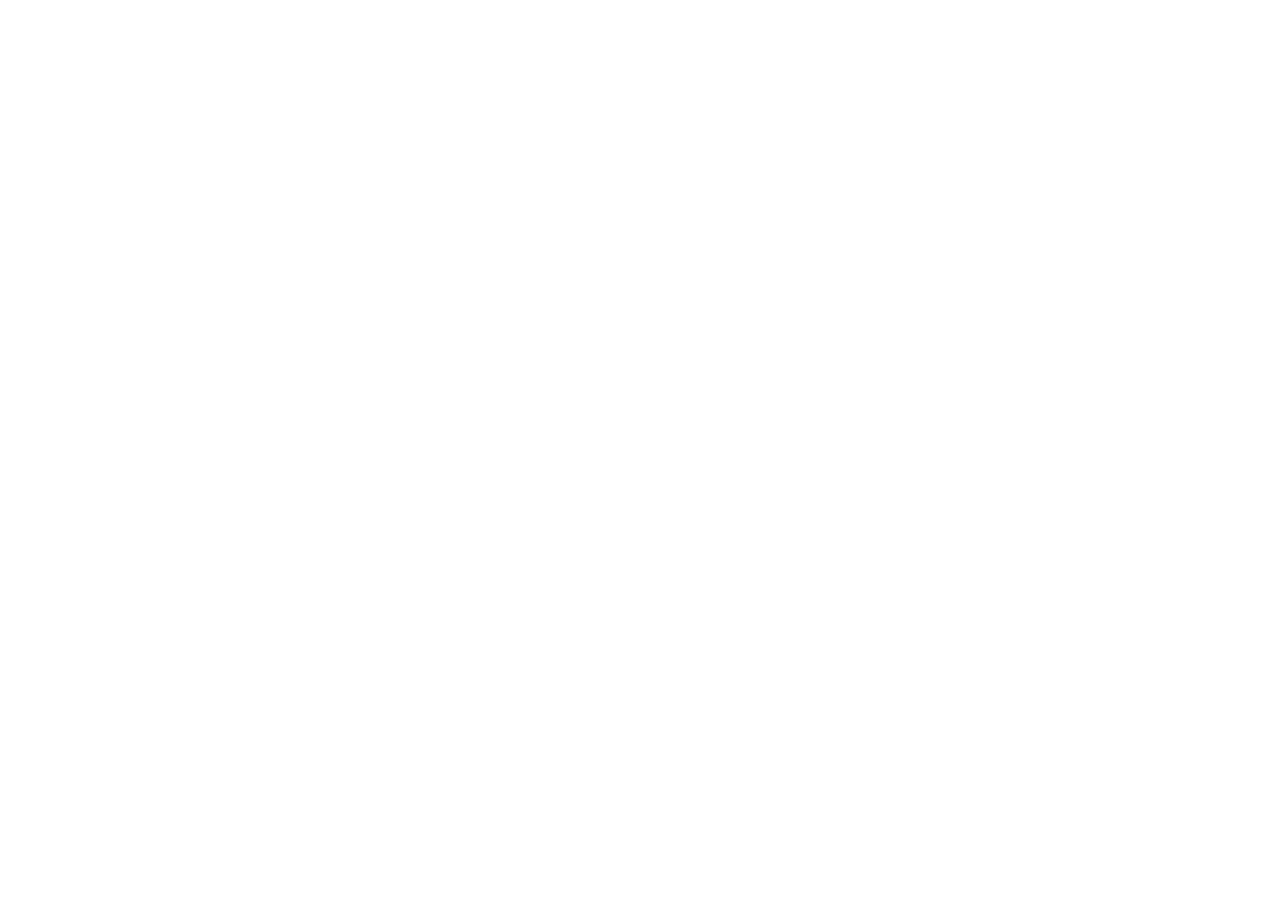
==== Week-1/Exercise 1.2/index.html @ f31f5de6 "Linked script.js and styles.js file to index.js" ====
<!DOCTYPE html>
<html lang="en">
<head>
    <meta charset="UTF-8">
    <meta http-equiv="X-UA-Compatible" content="IE=edge">
    <meta name="viewport" content="width=device-width, initial-scale=1.0">
    <title>Exercise 1.2</title>
    <link href="styles.css" rel="stylesheet">
    <script src="script.js"></script>
</head>
<body>
    
</body>
</html>
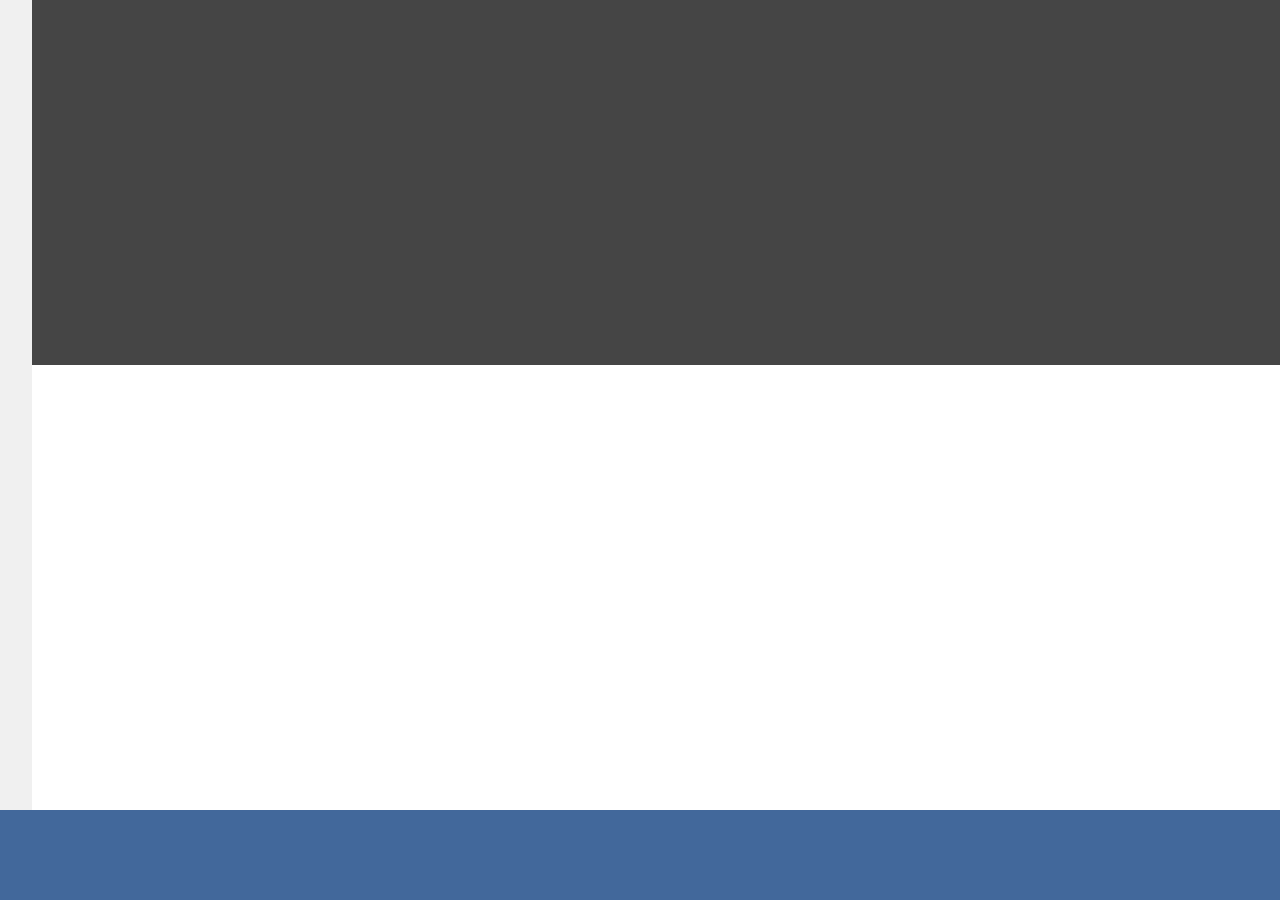
==== commit a6d4c3b9: "Changed background color to the required color and added sidebar icons" ====
--- a/Week-1/Exercise 1.2/index.html
+++ b/Week-1/Exercise 1.2/index.html
@@ -5,10 +5,30 @@
     <meta http-equiv="X-UA-Compatible" content="IE=edge">
     <meta name="viewport" content="width=device-width, initial-scale=1.0">
     <title>Exercise 1.2</title>
+    <link rel="preconnect" href="https://fonts.googleapis.com">
+    <link rel="preconnect" href="https://fonts.gstatic.com" crossorigin>
+    <link href="https://fonts.googleapis.com/css2?family=Lato:wght@300&display=swap" rel="stylesheet">
+    <link rel="stylesheet" href="https://maxst.icons8.com/vue-static/landings/line-awesome/line-awesome/1.3.0/css/line-awesome.min.css">
     <link href="styles.css" rel="stylesheet">
-    <script src="script.js"></script>
 </head>
 <body>
-    
+    <section id="top-container">
+        <aside>
+            <i class="las la-bars"></i>
+            <i class="las la-home"></i>
+            <i class="las la-search"></i>
+            <i class="las la-volume-up"></i>
+            <i class="las la-user"></i>
+            <i class="las la-cog"></i>
+            <i class="lab la-spotify"></i>
+            <i class="lab la-soundcloud"></i>
+        </aside>
+        <section id="center-container">
+            <header></header>
+            <main></main>
+        </section>
+    </section>
+    <footer></footer>
+    <script src="script.js"></script>
 </body>
 </html>--- a/Week-1/Exercise 1.2/styles.css
+++ b/Week-1/Exercise 1.2/styles.css
@@ -0,0 +1,43 @@
+* {
+    margin: 0;
+    padding: 0;
+    box-sizing: border-box;
+    font-family: 'Lato', sans-serif;
+}
+
+#center-container {
+    background-color: aquamarine;
+    display: flex;
+    flex-direction: column;
+    width: 97.5%;
+}
+
+#top-container {
+    background-color: blue;
+    display: flex;
+    height: 90vh;
+}
+
+aside {
+    background-color: rgb(240,240,240);
+    display: flex;
+    flex-direction: column;
+    justify-content: space-around;
+    align-items: center;
+    width: 2.5%;
+}
+
+footer {
+    background-color: rgb(66,104,155);
+    height: 10vh;
+}
+
+header {
+    background-color: rgb(69,69,69);
+    height: 45%;
+}
+
+main {
+    background-color: white;
+    height: 55%;
+}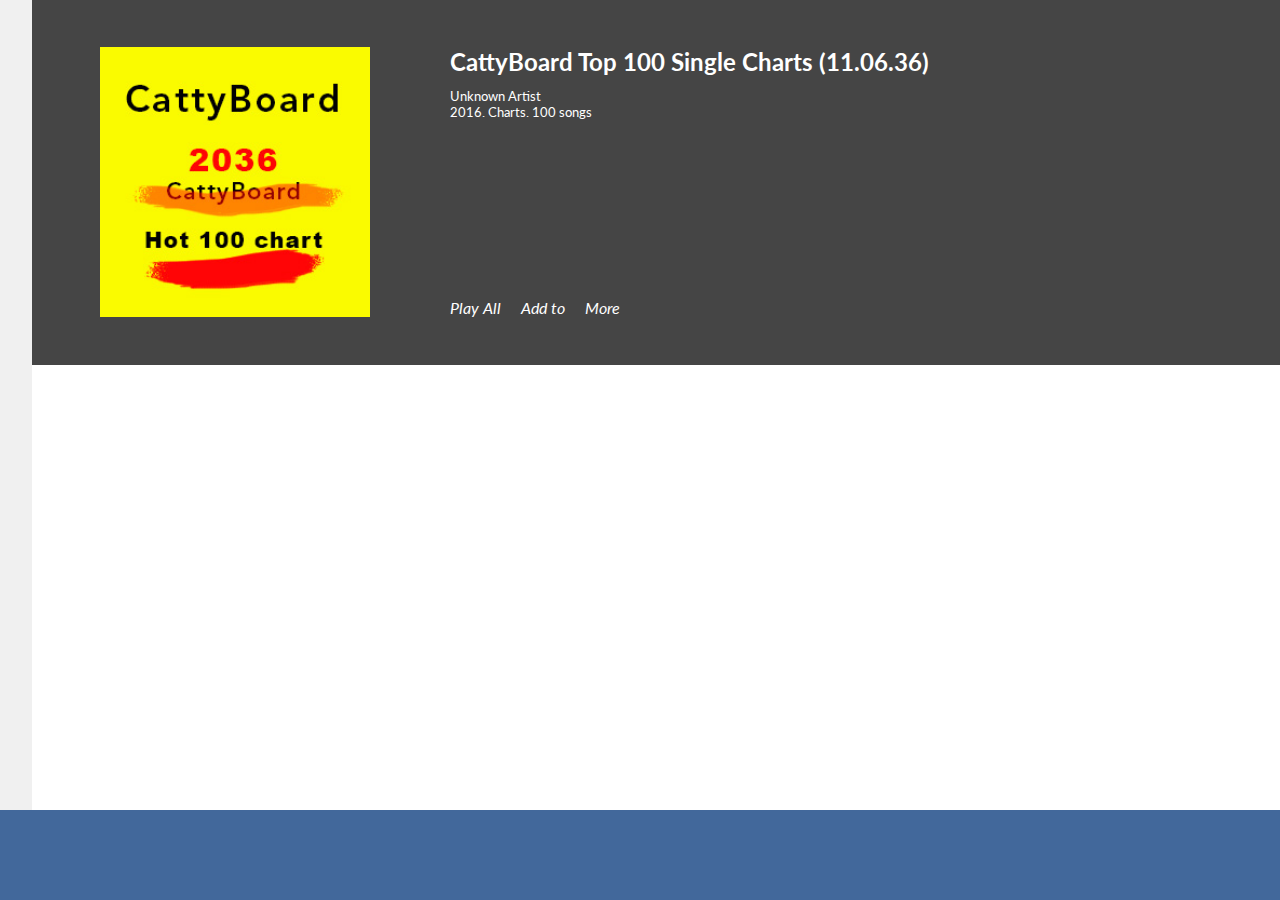
==== commit 57a20d97: "Completed header-container section, like adding image and title" ====
--- a/Week-1/Exercise 1.2/index.html
+++ b/Week-1/Exercise 1.2/index.html
@@ -24,7 +24,23 @@
             <i class="lab la-soundcloud"></i>
         </aside>
         <section id="center-container">
-            <header></header>
+            <header>
+                <section id="header-container">
+                    <img id="header_image" src="./images/cattyboard.jpeg" alt="Catty Board">
+                    <section id="header-content">
+                        <article id="hc-article">
+                            <h1>CattyBoard Top 100 Single Charts (11.06.36)</h1>
+                            <p>Unknown Artist</p>
+                            <p>2016. Charts. 100 songs</p>
+                        </article>
+                        <section>
+                            <i class="las la-play hc-icons"> Play All</i>
+                            <i class="las la-plus hc-icons"> Add to</i>
+                            <i class="las la-ellipsis-h hc-icons"> More</i>
+                        </section>
+                    </section>
+                </section>
+            </header>
             <main></main>
         </section>
     </section>
--- a/Week-1/Exercise 1.2/styles.css
+++ b/Week-1/Exercise 1.2/styles.css
@@ -12,10 +12,38 @@
     width: 97.5%;
 }
 
+#hc-article>h1 {
+    margin-bottom: 0.5em;
+}
+
+#hc-article>p {
+   font-size:small;
+}
+
+#header-container {
+    display: flex;
+}
+
+#header-content {
+    color: white;
+    display: flex;
+    flex-direction: column;
+    justify-content: space-between;
+}
+
+#header_image {
+    height: 30vh;
+    margin-right: 5em;
+}
+
 #top-container {
     background-color: blue;
     display: flex;
     height: 90vh;
+}
+
+.hc-icons {
+    margin-right: 1em;
 }
 
 aside {
@@ -32,9 +60,18 @@
     height: 10vh;
 }
 
+h1 {
+    font-size: 1.5em;
+}
+
 header {
     background-color: rgb(69,69,69);
+    display: flex;
+    flex-direction: column;
+    justify-content: center;
     height: 45%;
+    padding-left: 7.5vh;
+    padding-right: 7.5vh;
 }
 
 main {
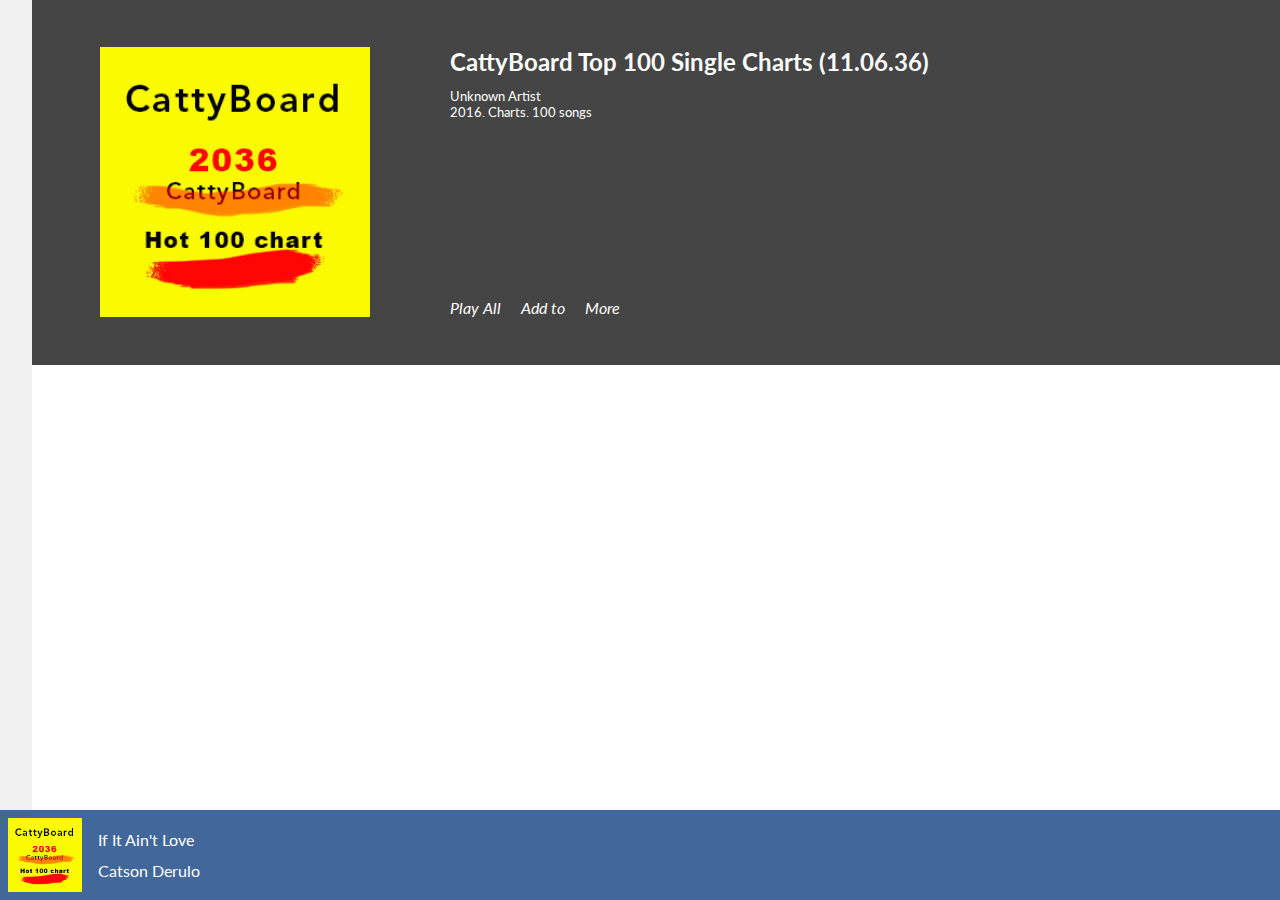
==== commit fef52655: "Completed footer section, like adding image, articles and icons" ====
--- a/Week-1/Exercise 1.2/index.html
+++ b/Week-1/Exercise 1.2/index.html
@@ -44,7 +44,22 @@
             <main></main>
         </section>
     </section>
-    <footer></footer>
+    <footer>
+        <section>
+            <img id="footer_image" src="./images/cattyboard.jpeg" alt="Catty Board">
+            <article id="f-article">
+                <p>If It Ain't Love</p>
+                <p>Catson Derulo</p>
+            </article>
+        </section>
+        <section id="f-icons">
+            <i class="las la-step-backward"></i>
+            <i class="las la-pause"></i>
+            <i class="las la-step-forward"></i>
+            <i class="las la-undo-alt"></i>
+            <i class="las la-random"></i>
+        </section>
+    </footer>
     <script src="script.js"></script>
 </body>
 </html>--- a/Week-1/Exercise 1.2/styles.css
+++ b/Week-1/Exercise 1.2/styles.css
@@ -10,6 +10,24 @@
     display: flex;
     flex-direction: column;
     width: 97.5%;
+}
+
+#f-article {
+    display: flex;
+    flex-direction: column;
+    justify-content: space-evenly;
+    padding-left: 1em;
+}
+
+#f-icons {
+    display: flex;
+    justify-content: space-between;
+    align-items: center;
+    width: 50%;
+}
+
+#footer_image {
+    height: 100%;
 }
 
 #hc-article>h1 {
@@ -57,7 +75,16 @@
 
 footer {
     background-color: rgb(66,104,155);
+    color: white;
+    display: flex;
     height: 10vh;
+    justify-content: space-between;
+    padding: 0.5em;
+}
+
+footer>section {
+    display: flex;
+    height: 100%;
 }
 
 h1 {
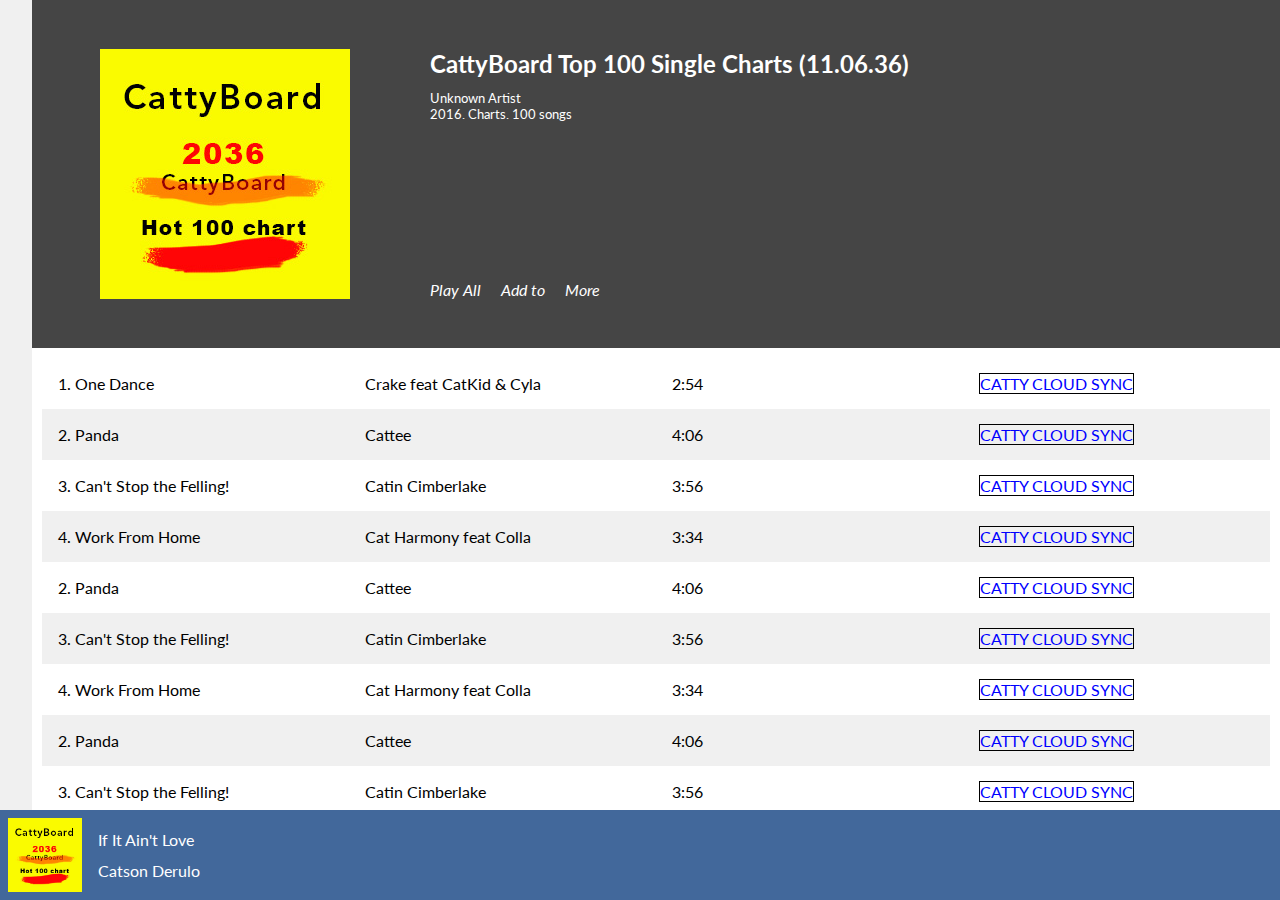
==== commit 4ba71ab6: "Completed Main secrtion of the index.html" ====
--- a/Week-1/Exercise 1.2/index.html
+++ b/Week-1/Exercise 1.2/index.html
@@ -41,7 +41,70 @@
                     </section>
                 </section>
             </header>
-            <main></main>
+            <main>
+                <table>
+                    <tr>
+                        <td>1. One Dance</td>
+                        <td>Crake feat CatKid & Cyla</td>
+                        <td>2:54</td>
+                        <td class="cloud-name"><p>CATTY CLOUD SYNC</p></td>
+                    </tr>
+                    <tr>
+                        <td>2. Panda</td>
+                        <td>Cattee</td>
+                        <td>4:06</td>
+                        <td class="cloud-name"><p>CATTY CLOUD SYNC</p></td>
+                    </tr>
+                    <tr>
+                        <td>3. Can't Stop the Felling!</td>
+                        <td>Catin Cimberlake</td>
+                        <td>3:56</td>
+                        <td class="cloud-name"><p>CATTY CLOUD SYNC</p></td>
+                    </tr>
+                    <tr>
+                        <td>4. Work From Home</td>
+                        <td>Cat Harmony feat Colla</td>
+                        <td>3:34</td>
+                        <td class="cloud-name"><p>CATTY CLOUD SYNC</p></td>
+                    </tr>
+                    <tr>
+                        <td>2. Panda</td>
+                        <td>Cattee</td>
+                        <td>4:06</td>
+                        <td class="cloud-name"><p>CATTY CLOUD SYNC</p></td>
+                    </tr>
+                    <tr>
+                        <td>3. Can't Stop the Felling!</td>
+                        <td>Catin Cimberlake</td>
+                        <td>3:56</td>
+                        <td class="cloud-name"><p>CATTY CLOUD SYNC</p></td>
+                    </tr>
+                    <tr>
+                        <td>4. Work From Home</td>
+                        <td>Cat Harmony feat Colla</td>
+                        <td>3:34</td>
+                        <td class="cloud-name"><p>CATTY CLOUD SYNC</p></td>
+                    </tr>
+                    <tr>
+                        <td>2. Panda</td>
+                        <td>Cattee</td>
+                        <td>4:06</td>
+                        <td class="cloud-name"><p>CATTY CLOUD SYNC</p></td>
+                    </tr>
+                    <tr>
+                        <td>3. Can't Stop the Felling!</td>
+                        <td>Catin Cimberlake</td>
+                        <td>3:56</td>
+                        <td class="cloud-name"><p>CATTY CLOUD SYNC</p></td>
+                    </tr>
+                    <tr>
+                        <td>4. Work From Home</td>
+                        <td>Cat Harmony feat Colla</td>
+                        <td>3:34</td>
+                        <td class="cloud-name"><p>CATTY CLOUD SYNC</p></td>
+                    </tr>
+                </table>
+            </main>
         </section>
     </section>
     <footer>
--- a/Week-1/Exercise 1.2/styles.css
+++ b/Week-1/Exercise 1.2/styles.css
@@ -50,7 +50,7 @@
 }
 
 #header_image {
-    height: 30vh;
+    height: 100%;
     margin-right: 5em;
 }
 
@@ -58,6 +58,12 @@
     background-color: blue;
     display: flex;
     height: 90vh;
+}
+
+.cloud-name>p{
+    color: blue;
+    border: 1px solid black;
+    display: inline;
 }
 
 .hc-icons {
@@ -96,12 +102,29 @@
     display: flex;
     flex-direction: column;
     justify-content: center;
-    height: 45%;
+    height: 43%;
     padding-left: 7.5vh;
     padding-right: 7.5vh;
 }
 
 main {
     background-color: white;
-    height: 55%;
+    display: flex;
+    flex-direction: column;
+    height: 57%;
+    overflow: scroll;
+    padding: 10px;
+}
+
+table {
+    border-collapse: collapse;
+}
+
+td {
+    width: 25%;
+    padding: 1em;
+}
+
+tr:nth-child(even) {
+    background-color: rgb(240,240,240);;
 }